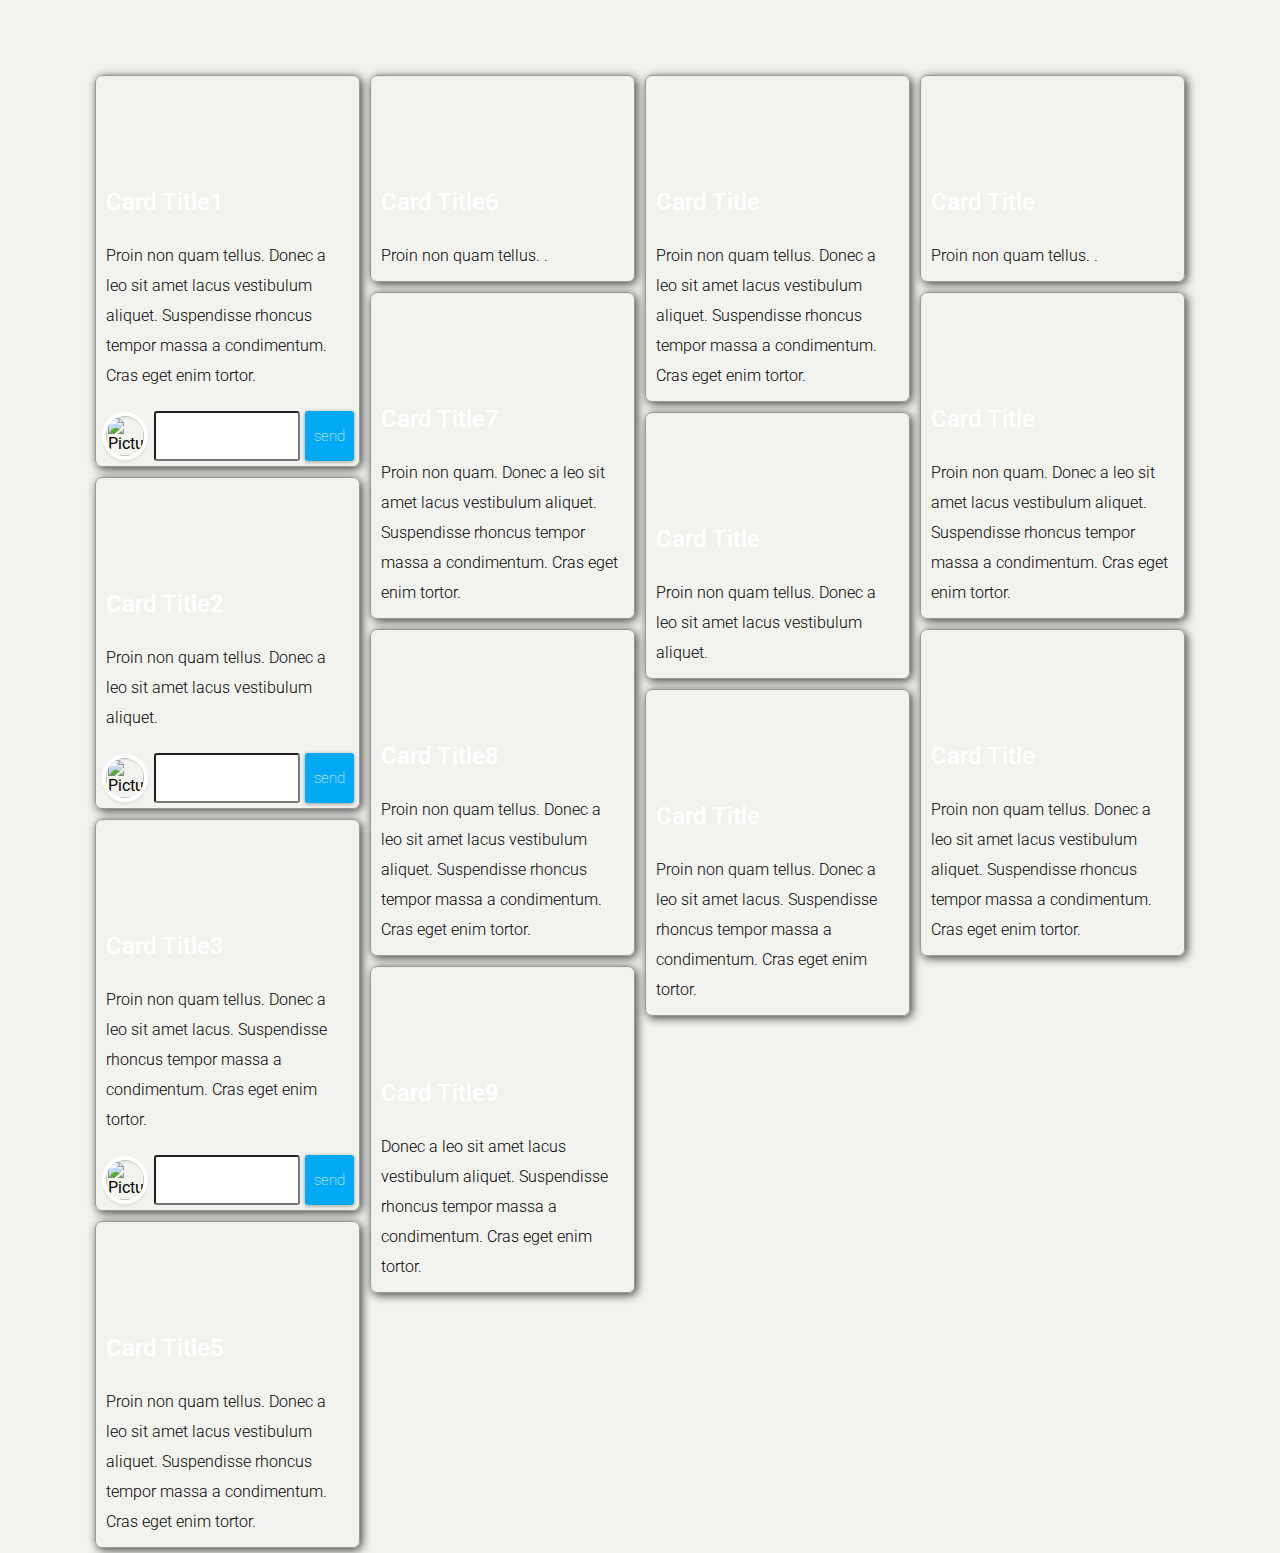
==== templates/site/blog.html @ c9061169 "static" ====
<head>
    <link href="https://fonts.googleapis.com/css?family=Roboto:300,400,500|Bungee" rel="stylesheet">
    <link href="../../webb/static/CSS/pintrest_style.css" type="text/css" rel="stylesheet">
    <meta name="viewport" content="width=device-width, initial-scale=1.0">
</head>
<body>
<script>
    loadDoc();
</script>
<main>
    <div>
        <p id = "demo">

        </p>
    </div>
    <div class="main-wrapper">
        <div class="single-col-wrapper" id = "a_1">
            <div class="col-card">
                <div class="card-header">
                    <h2 class="card-title">Card Title1</h2>
                </div>
                <div class="card-body">
                    <p class="card-text">Proin non quam tellus. Donec a leo sit amet lacus vestibulum aliquet.
                        Suspendisse rhoncus tempor massa a condimentum. Cras eget enim tortor.</p>
                </div>
                <div class="card-footer">
                    <div class="card-avatar">
                        <img src="Data/pics/profile_mohsen.jpg" alt="Picture">
                    </div>
                    <form class="card-footer-form">
                        <input class="card-comment"></input>
                        <button class="card-button">send</button>
                    </form>
                </div>
            </div>
            <div class="col-card">
                <div class="card-header one">
                    <h2 class="card-title">Card Title2</h2>
                </div>
                <div class="card-body">
                    <p class="card-text">Proin non quam tellus. Donec a leo sit amet lacus vestibulum aliquet. </p>
                </div>
                <div class="card-footer">
                    <div class="card-avatar">
                        <img src="Data/pics/profile_mohsen.jpg" alt="Picture">
                    </div>
                    <form class="card-footer-form">
                        <input class="card-comment"></input>
                        <button class="card-button">send</button>
                    </form>
                </div>
            </div>
            <div class="col-card">
                <div class="card-header two">
                    <h2 class="card-title">Card Title3</h2>
                </div>
                <div class="card-body">
                    <p class="card-text">Proin non quam tellus. Donec a leo sit amet lacus.
                        Suspendisse rhoncus tempor massa a condimentum. Cras eget enim tortor.</p>
                </div>
                <div class="card-footer">
                    <div class="card-avatar">
                        <img src="Data/pics/profile_mohsen.jpg" alt="Picture">
                    </div>
                    <form class="card-footer-form">
                        <input class="card-comment"></input>
                        <button class="card-button">send</button>
                    </form>
                </div>
            </div>
            <div class="col-card">
                <div class="card-header three 4">
                    <h2 class="card-title">Card Title5</h2>
                </div>
                <div class="card-body">
                    <p class="card-text">Proin non quam tellus. Donec a leo sit amet lacus vestibulum aliquet.
                        Suspendisse rhoncus tempor massa a condimentum. Cras eget enim tortor.</p>
                </div>
            </div>
        </div>
        <div class="single-col-wrapper" id = "a_2">
            <div class="col-card">
                <div class="card-header four 5">
                    <h2 class="card-title">Card Title6</h2>
                </div>
                <div class="card-body">
                    <p class="card-text">Proin non quam tellus. .</p>
                </div>
            </div>
            <div class="col-card">
                <div class="card-header five 6">
                    <h2 class="card-title">Card Title7</h2>
                </div>
                <div class="card-body">
                    <p class="card-text">Proin non quam. Donec a leo sit amet lacus vestibulum aliquet.
                        Suspendisse rhoncus tempor massa a condimentum. Cras eget enim tortor.</p>
                </div>
            </div>
            <div class="col-card">
                <div class="card-header six 7">
                    <h2 class="card-title">Card Title8</h2>
                </div>
                <div class="card-body">
                    <p class="card-text">Proin non quam tellus. Donec a leo sit amet lacus vestibulum aliquet.
                        Suspendisse rhoncus tempor massa a condimentum. Cras eget enim tortor.</p>
                </div>
            </div>
            <div class="col-card">
                <div class="card-header seven 8">
                    <h2 class="card-title">Card Title9</h2>
                </div>
                <div class="card-body">
                    <p class="card-text">Donec a leo sit amet lacus vestibulum aliquet.
                        Suspendisse rhoncus tempor massa a condimentum. Cras eget enim tortor.</p>
                </div>
            </div>
        </div>
        <div class="single-col-wrapper" id = "a_3">
            <div class="col-card">
                <div class="card-header">
                    <h2 class="card-title">Card Title</h2>
                </div>
                <div class="card-body">
                    <p class="card-text">Proin non quam tellus. Donec a leo sit amet lacus vestibulum aliquet.
                        Suspendisse rhoncus tempor massa a condimentum. Cras eget enim tortor.</p>
                </div>
            </div>
            <div class="col-card">
                <div class="card-header one">
                    <h2 class="card-title">Card Title</h2>
                </div>
                <div class="card-body">
                    <p class="card-text">Proin non quam tellus. Donec a leo sit amet lacus vestibulum aliquet. </p>
                </div>
            </div>
            <div class="col-card">
                <div class="card-header two">
                    <h2 class="card-title">Card Title</h2>
                </div>
                <div class="card-body">
                    <p class="card-text">Proin non quam tellus. Donec a leo sit amet lacus.
                        Suspendisse rhoncus tempor massa a condimentum. Cras eget enim tortor.</p>
                </div>
            </div>
        </div>
        <div class="single-col-wrapper" id = "a_4">
            <div class="col-card">
                <div class="card-header four">
                    <h2 class="card-title">Card Title</h2>
                </div>
                <div class="card-body">
                    <p class="card-text">Proin non quam tellus. .</p>
                </div>
            </div>
            <div class="col-card">
                <div class="card-header five">
                    <h2 class="card-title">Card Title</h2>
                </div>
                <div class="card-body">
                    <p class="card-text">Proin non quam. Donec a leo sit amet lacus vestibulum aliquet.
                        Suspendisse rhoncus tempor massa a condimentum. Cras eget enim tortor.</p>
                </div>
            </div>
            <div class="col-card">
                <div class="card-header six">
                    <h2 class="card-title">Card Title</h2>
                </div>
                <div class="card-body">
                    <p class="card-text">Proin non quam tellus. Donec a leo sit amet lacus vestibulum aliquet.
                        Suspendisse rhoncus tempor massa a condimentum. Cras eget enim tortor.</p>
                </div>
            </div>
        </div>
    </div>
</main>

<script src="JS/blog.js"></script>

</body>
---- webb/static/CSS/pintrest_style.css ----
* {
    margin: 0;
    padding: 0;
    box-sizing: border-box;
    font-family: 'Roboto', sans-serif;
}

body {
    background-color: #F2F2EF;
}

.main-wrapper {
    width: 1100px;
    height: auto;
    margin: 0 auto;
    margin-top: 70px;
    display: flex;
    flex-flow: row nowrap;
    justify-content: center;
}

.single-col-wrapper {
    width: 100%;
    height: auto;
    display: flex;
    flex-flow: column;
    margin-left: 5px;
    margin-right: 5px;
}

.col-card {
    width: 100%;
    height: auto;
    border-radius: 7px;
    border: 1px solid #999;
    box-shadow: 2px 2px 10px 0px rgba(0, 0, 0, 0.75);
    transition: 500ms box-shadow;
    margin-top: 5px;
    margin-bottom: 5px;
    cursor: pointer;
}

.col-card:hover {
    box-shadow: none;
}

.card-header {
    width: 100%;
    height: 150px;
    background: url("https://placeimg.com/500/500/any");
    background-position: center center;
    background-size: cover;
    background-repeat: no-repeat;
    filter: grayscale(100%);
    transition: 500ms grayscale, 500ms background-position;
    position: relative;
}

.col-card:hover .card-header {
    filter: grayscale(0%);
    background-position: center bottom;
}

.two {
    background: url("https://placeimg.com/500/500/people") center center;
}

.one {
    background: url("https://placeimg.com/500/500/arch") center center;
}

.three {
    background: url("https://placeimg.com/500/500/animals") center center;
}

.four {
    background: url("https://placeimg.com/500/500/nature") center center;
}

.five {
    background: url("https://placeimg.com/500/500/tech") center center;
}

.six {
    background: url("https://placeimg.com/500/500/nature") center center;
}

.seven {
    background: url("https://placeimg.com/500/500/any") center center;
}

.card-title {
    font-weight: 500;
    color: white;
    position: absolute;
    bottom: 10px;
    left: 10px;
}

.col-card:hover .card-title {
    color: #FF1C00;
}

.card-body {
    width: 100%;
    height: auto;
    margin-top: 5px;
}

.card-text {
    font-size: 16px;
    font-weight: 300;
    line-height: 30px;
    padding: 10px;
}

.card-footer {
    position: relative;
    width: 100%;
    height: auto;
    margin-top: 5px;
    padding: 5px;
    display: flex;
    flex-flow: row nowrap;
}

.card-footer-form {
    width: 100%;
    float: right;
    position: relative;
    height: 50px;
    display: flex;
    flex-flow: row nowrap;
}

.card-comment {
    border-radius: 3px;
    position: inherit;
    width: 75%;
    height: 50px;
    font-size: inherit;
    margin-left:5px ;
    margin-right:5px ;
}

.card-button {
    width: 25%;
    position: relative;
    float: right;
    font-family: inherit;
    font-weight: 100;
    font-size: 15px;
    border: 0;
    border-radius: 3px;
    cursor: pointer;
    text-align: center;
    background: rgb(3, 169, 245);
    color: #fff;
    box-shadow: 0 1px 4px 0 rgba(0, 0, 0, 0.37);
}

.card-avatar {
    width: 15%;
    position: relative;
    top: 0;
    left: 0;
    margin:5px ;
    border-radius: 50%;
    height: inherit;
    box-shadow: 0 0 0 4px white, inset 0 2px 0 rgba(0, 0, 0, 0.08), 0 3px 0 4px rgba(0, 0, 0, 0.05);
}

.card-avatar img {
    display: block;
    width: 100%;
    height: 100%;
    position: relative;
    border-radius: 50%;

}

.main-header {
    font-weight: 500;
    font-size: 72px;
    font-family: 'Bungee', sans-serif;
    color: #FF1C00;
    position: fixed;
    top: 30px;
    left: 20px;
    z-index: 1000;
}

@media (min-width: 0px) and (max-width: 375px) {
    .main-wrapper {
        width: 90%;
        height: auto;
        margin: 70px auto 0;
        display: flex;
        flex-flow: row wrap;
        justify-content: center;
    }

    .main-header {
        font-size: 32px;
        top: 20px;
        left: 20px;
    }
}

@media (min-width: 376px) and (max-width: 425px) {
    .main-wrapper {
        width: 90%;
        height: auto;
        margin: 70px auto 0;
        display: flex;
        flex-flow: row wrap;
        justify-content: center;
    }

    .main-header {
        font-size: 38px;
        top: -10px;
        left: 20px;
    }
}

@media (min-width: 426px) and (max-width: 768px) {
    .main-wrapper {
        width: 100%;
        height: auto;
        margin: 0 auto;
        margin-top: 70px;
        display: flex;
        flex-flow: row nowrap;
        justify-content: center;
    }

    .main-header {
        font-size: 38px;
        top: -10px;
        left: 20px;
    }

    .card-text {
        font-size: 16px;
        font-weight: 300;
        line-height: 24px;
        padding: 5px;
    }
}
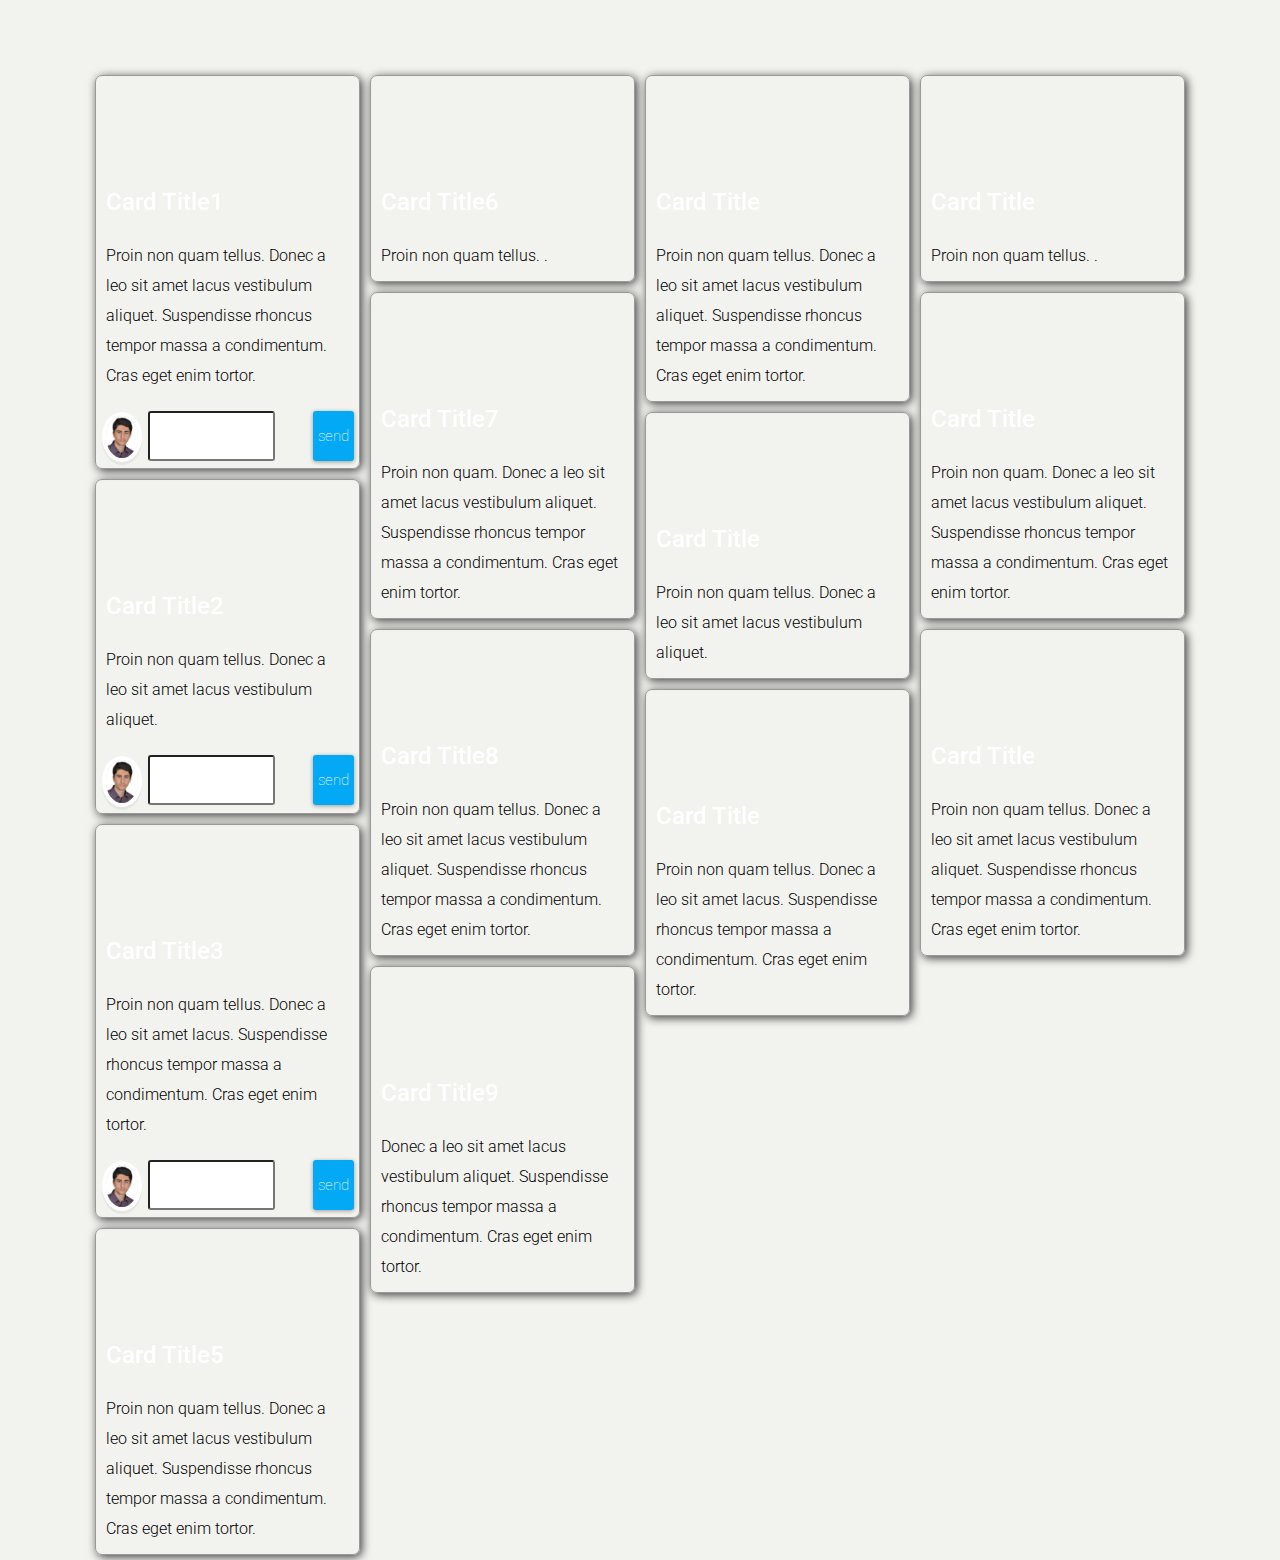
==== commit d1c2ce40: "static" ====
--- a/templates/site/blog.html
+++ b/templates/site/blog.html
@@ -25,10 +25,12 @@
                 </div>
                 <div class="card-footer">
                     <div class="card-avatar">
-                        <img src="Data/pics/profile_mohsen.jpg" alt="Picture">
+                        <img src="../../webb/static/IMG/profile_mohsen.jpg" alt="Picture">
                     </div>
                     <form class="card-footer-form">
-                        <input class="card-comment"></input>
+                        <label>
+                            <input class="card-comment">
+                        </label>
                         <button class="card-button">send</button>
                     </form>
                 </div>
@@ -42,10 +44,12 @@
                 </div>
                 <div class="card-footer">
                     <div class="card-avatar">
-                        <img src="Data/pics/profile_mohsen.jpg" alt="Picture">
+                        <img src="../../webb/static/IMG/profile_mohsen.jpg" alt="Picture">
                     </div>
                     <form class="card-footer-form">
-                        <input class="card-comment"></input>
+                        <label>
+                            <input class="card-comment">
+                        </label>
                         <button class="card-button">send</button>
                     </form>
                 </div>
@@ -60,10 +64,12 @@
                 </div>
                 <div class="card-footer">
                     <div class="card-avatar">
-                        <img src="Data/pics/profile_mohsen.jpg" alt="Picture">
+                        <img src="../../webb/static/IMG/profile_mohsen.jpg" alt="Picture">
                     </div>
                     <form class="card-footer-form">
-                        <input class="card-comment"></input>
+                        <label>
+                            <input class="card-comment">
+                        </label>
                         <button class="card-button">send</button>
                     </form>
                 </div>
@@ -174,6 +180,6 @@
     </div>
 </main>
 
-<script src="JS/blog.js"></script>
+<script src="../../webb/static/JS/blog.js"></script>
 
 </body>